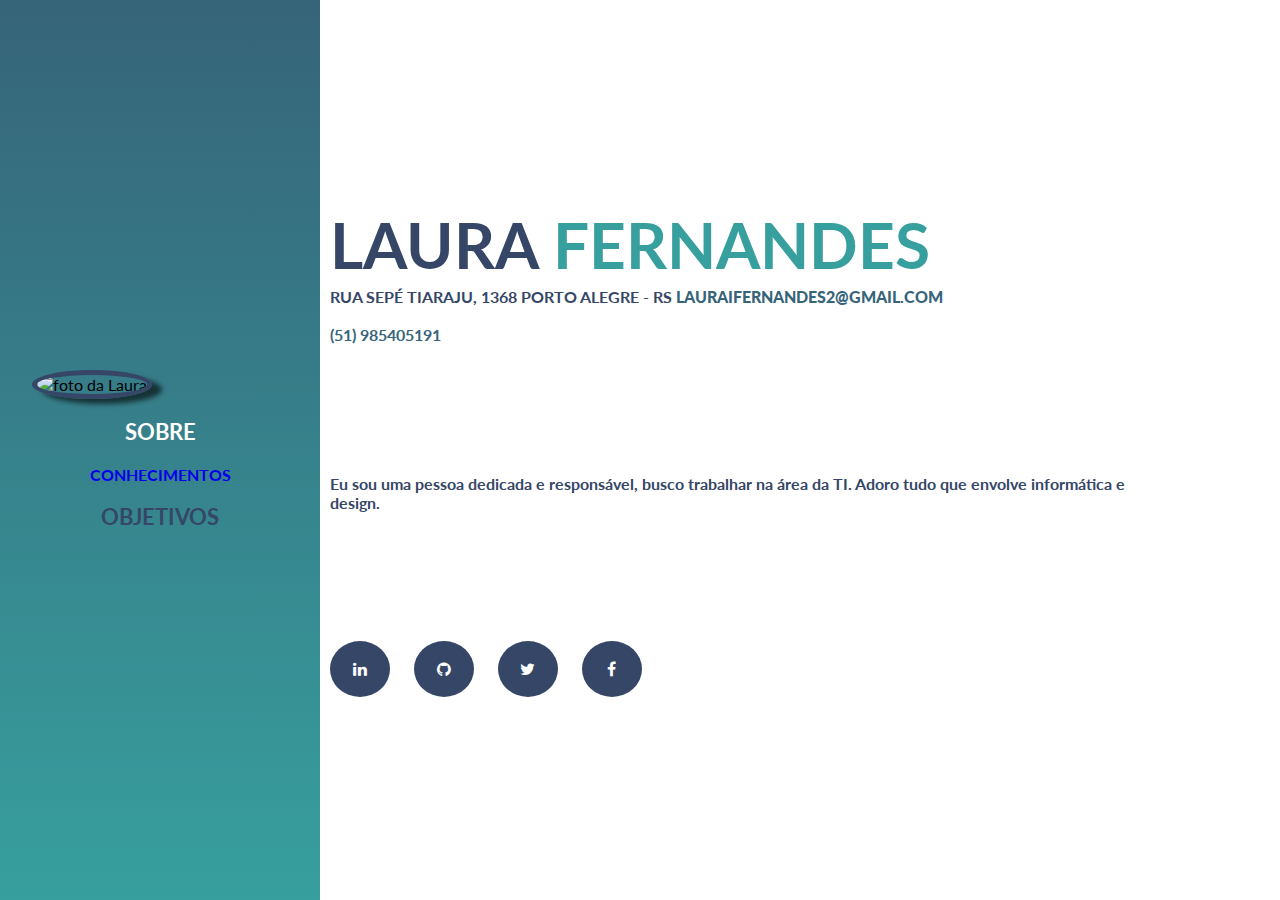
==== index.html @ 8886ce02 "commit" ====
<!DOCTYPE html>
<html lang="pt-BR">
  <head>
    <meta charset="UTF-8" />
    <meta http-equiv="X-UA-Compatible" content="IE=edge" />
    <meta name="viewport" content="width=device-width, initial-scale=1.0" />
    <title>Currículo - Apresentação</title>
    <link rel="stylesheet" href="./CSS/style.css" />
    <link
      rel="stylesheet"
      href="https://cdnjs.cloudflare.com/ajax/libs/font-awesome/4.7.0/css/font-awesome.min.css"
    />
    <link rel="preconnect" href="https://fonts.googleapis.com" />
    <link rel="preconnect" href="https://fonts.gstatic.com" crossorigin />
    <link
      href="https://fonts.googleapis.com/css2?family=Lato&display=swap"
      rel="stylesheet"
    />
  </head>
  <body>
    <main>
      <section class="navegacao">
        <div class="img-botoes">
          <figure>
            <img src="./images/foto.png" alt="foto da Laura" />
          </figure>

          <article id="botoes">
            <a href="./index.html"> <span class="pg-atual">SOBRE</span></a>

            <a href="./conhecimentos.html"
              ><span id="pg-outras">CONHECIMENTOS</span></a
            >
            <a href="./objetivos.html"><span class="pg-outras">OBJETIVOS</span></a>
          </article>
        </div>
      </section>

      <section class="conteudo">
        <div id="infos">
          <div id="dados-pessoais">
            <article>
              <h1>
                LAURA
                <span class="titulo-sobrenome">FERNANDES</span>
              </h1>
              <p>
                RUA SEPÉ TIARAJU, 1368 PORTO ALEGRE - RS
                <a href="mailto:lauraifernandes2@gmail.com">
                  LAURAIFERNANDES2@GMAIL.COM</a
                ><br /><br />
                <span id="telefone">(51) 985405191</span>
              </p>
            </article>
          </div>

          <div id="descricao">
            <article>
              <p>
                Eu sou uma pessoa dedicada e responsável, busco trabalhar na
                área da TI. Adoro tudo que envolve informática e design.
              </p>
            </article>
          </div>

          <div id="redes-sociais">
            <a
              href="https://www.linkedin.com/in/laufrnnds/"
              target="_blank"
              class="fa fa-linkedin"
            ></a>
            <a
              href="https://github.com/laufrnnds"
              target="_blank"
              class="fa fa-github"
            ></a>
            <a
              href="https://twitter.com/laufrnnds"
              target="_blank"
              class="fa fa-twitter"
            ></a>
            <a
              href="https://www.facebook.com/laufrnnds/"
              target="_blank"
              class="fa fa-facebook"
            ></a>
          </div>
        </div>
      </section>
    </main>
  </body>
</html>
---- CSS/style.css ----
* {
  padding: 0;
  margin: 0;
  font-family: "Lato", sans-serif;
}

main {
  display: flex;
  height: 100%;
}

.navegacao {
  width: 25%;
  height: 100vh;
  background: linear-gradient(
    0deg,
    rgba(55, 159, 158, 1) 0%,
    rgba(54, 100, 121, 1) 100%
  );
}

.img-botoes {
  width: 80%;
}

.navegacao,
figure.navegacao,
article#botoes a:link {
  display: flex;
  flex-direction: column;
  justify-content: center;
  align-items: center;
}

.navegacao img {
  width: 80%;
  border-radius: 100%;
  border: 5px solid #354666;
  box-shadow: 10px 5px 5px rgba(0, 0, 0, 0.6);
}

.img-botoes a:link {
  font-weight: bolder;
  text-decoration: none;
  padding-top: 20px;
}

.pg-atual {
  color: white;
  font-size: 1.7vw;
  text-align: center;
}

.pg-outras {
  color: #354666;
  font-size: 1.7vw;
  text-align: center;
}

.pg-outras:hover {
  color: #366479;
}

#infos {
  display: flex;
  flex-direction: column;
  padding-left: 1%;
  margin-top: 22.9vh;
  height: 55%;
  justify-content: space-between;
}

#dados-pessoais {
  width: 70%;
}

h1 {
  font-size: 5vw;
  font-weight: bold;
  color: #354666;
}

.titulo-sobrenome {
  color: #379f9e;
}

#dados-pessoais p,
#telefone,
#descricao,
#redes-sociais{
  font-size: 16px;
  font-weight: bold;
  padding: 4px 0px 4px 0px;
  color: #354666;
}

#dados-pessoais a:link {
  font-weight: bolder;
  text-decoration: none;
  color: #366479;
}

#telefone {
  color: #366479;
}

#descricao {
  width: 85%;
  margin-top: 10px;
}

#redes-sociais {
  width: 70%;
  margin-top: 10px;
}

.fa {
  padding: 20px;
  font-size: 20px;
  width: 20px;
  text-align: center;
  text-decoration: none;
  border-radius: 100%;
  margin-right: 20px;
}

.fa-linkedin,
.fa-github,
.fa-facebook,
.fa-twitter {
  background: #354666;
  color: white;
}

.fa-linkedin:hover,
.fa-github:hover,
.fa-facebook:hover,
.fa-twitter:hover {
  background: #366479;
  color: white;
}

.conteudo {
  width: 75%;
  height: 100vh;
}

#conhecimentos {
  width: 70vw;
  height: 75vh;
}

#conhecimentos h1 {
  margin-bottom: 10px;
}

#itens {
  display: flex;
  flex-direction: row;
  flex-wrap: wrap;
}

.tipo {
  display: flex;
  flex-direction: column;
  justify-content: center;
  align-items: center;
  text-align: center;
  color: #366479;
  font-weight: bolder;
  width: 22.5vw;
  height: 22vh;
  margin: 5px 0px 0px 5px;
}

.icones {
  width: 5vw;
  margin: 5px 5px 0px 5px;
}

.imagens-icones {
  margin-top: 10px;
  margin-bottom: 20px;
  display: flex;
  flex-direction: row;
}

figcaption {
  text-align: center;
  font-size: 1.2vw;
}

h2 {
  font-size: 1.7vw;
  font-weight: bold;
  color: #366479;
}

#objetivos{
  
  width: 90%;
  height: 150%;
  margin-top: 5px;
  padding: 0px 5px 0px 0px;
}

p#texto {
  font-size: 18px;
  padding: 4px 0px 4px 0px;
  color: #354666;
  text-align: justify;
}

i, strong{
  color:#366479;
}
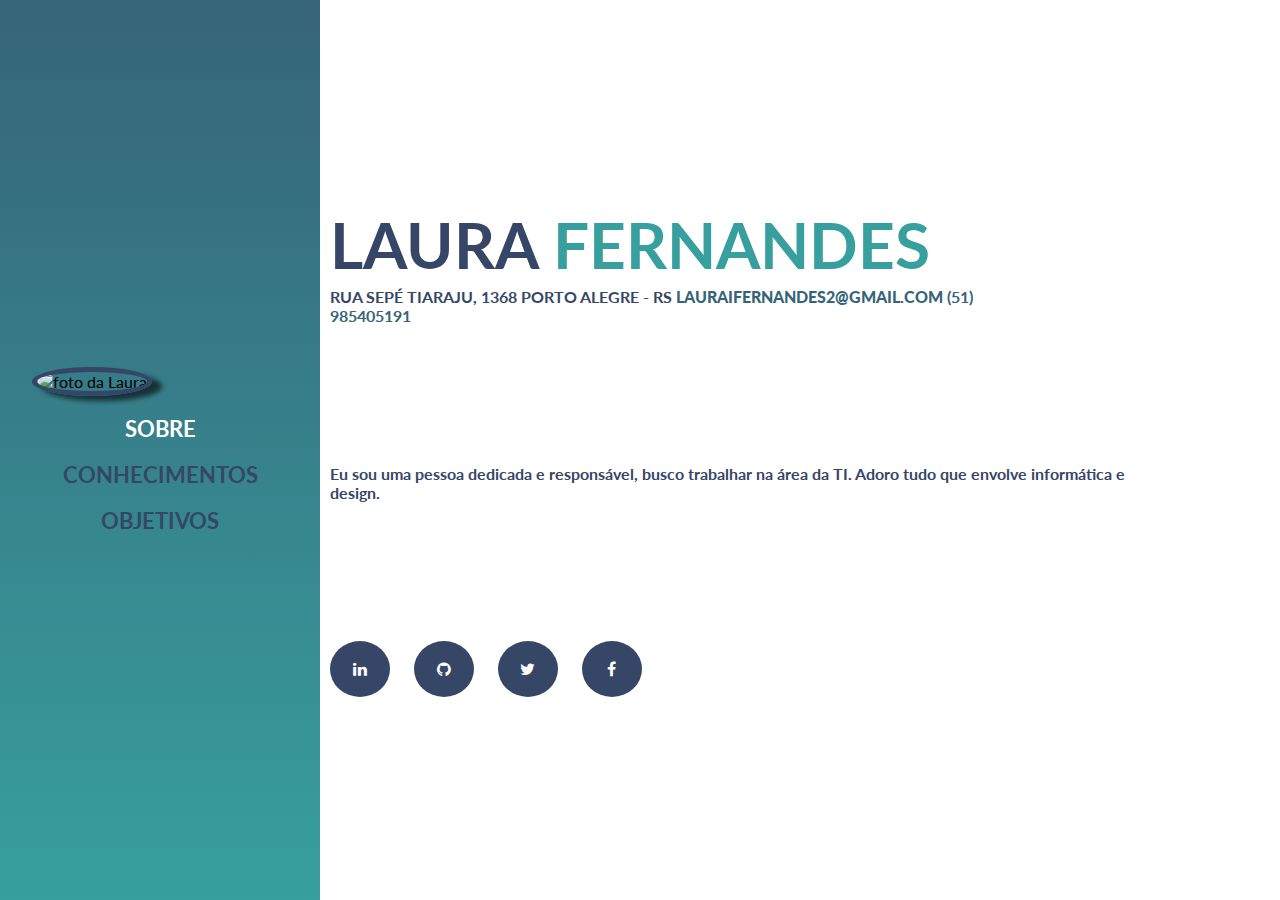
==== commit 6c88b692: "." ====
--- a/index.html
+++ b/index.html
@@ -26,12 +26,14 @@
           </figure>
 
           <article id="botoes">
-            <a href="./index.html"> <span class="pg-atual">SOBRE</span></a>
+            <a href="./index.html"> <span id="pg-atual">SOBRE</span></a>
 
             <a href="./conhecimentos.html"
-              ><span id="pg-outras">CONHECIMENTOS</span></a
+              ><span class="pg-outras">CONHECIMENTOS</span></a
             >
-            <a href="./objetivos.html"><span class="pg-outras">OBJETIVOS</span></a>
+            <a href="./objetivos.html"
+              ><span class="pg-outras">OBJETIVOS</span></a
+            >
           </article>
         </div>
       </section>
@@ -48,7 +50,7 @@
                 RUA SEPÉ TIARAJU, 1368 PORTO ALEGRE - RS
                 <a href="mailto:lauraifernandes2@gmail.com">
                   LAURAIFERNANDES2@GMAIL.COM</a
-                ><br /><br />
+                >
                 <span id="telefone">(51) 985405191</span>
               </p>
             </article>
--- a/CSS/style.css
+++ b/CSS/style.css
@@ -25,7 +25,7 @@
 
 .navegacao,
 figure.navegacao,
-article#botoes a:link {
+#botoes a:link {
   display: flex;
   flex-direction: column;
   justify-content: center;
@@ -45,7 +45,7 @@
   padding-top: 20px;
 }
 
-.pg-atual {
+#pg-atual {
   color: white;
   font-size: 1.7vw;
   text-align: center;
@@ -204,7 +204,7 @@
   padding: 0px 5px 0px 0px;
 }
 
-p#texto {
+p#texto{
   font-size: 18px;
   padding: 4px 0px 4px 0px;
   color: #354666;
